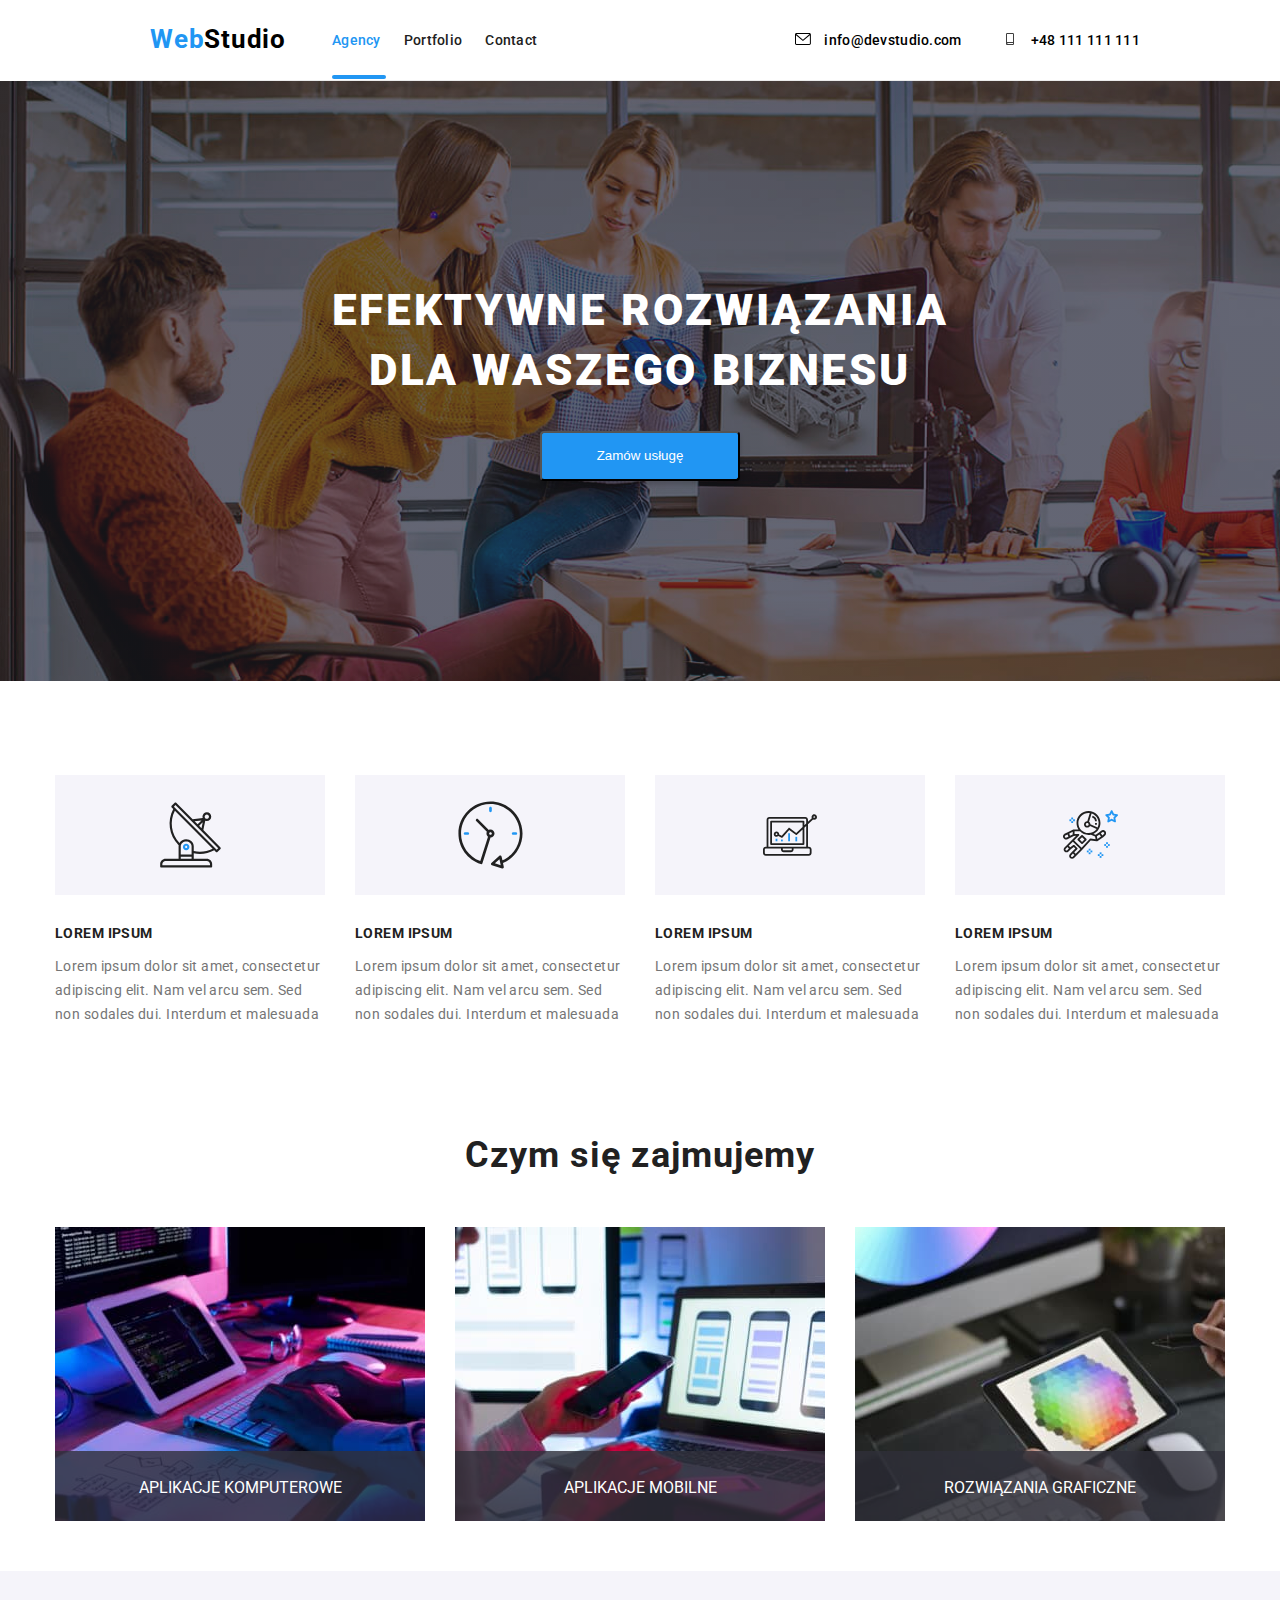
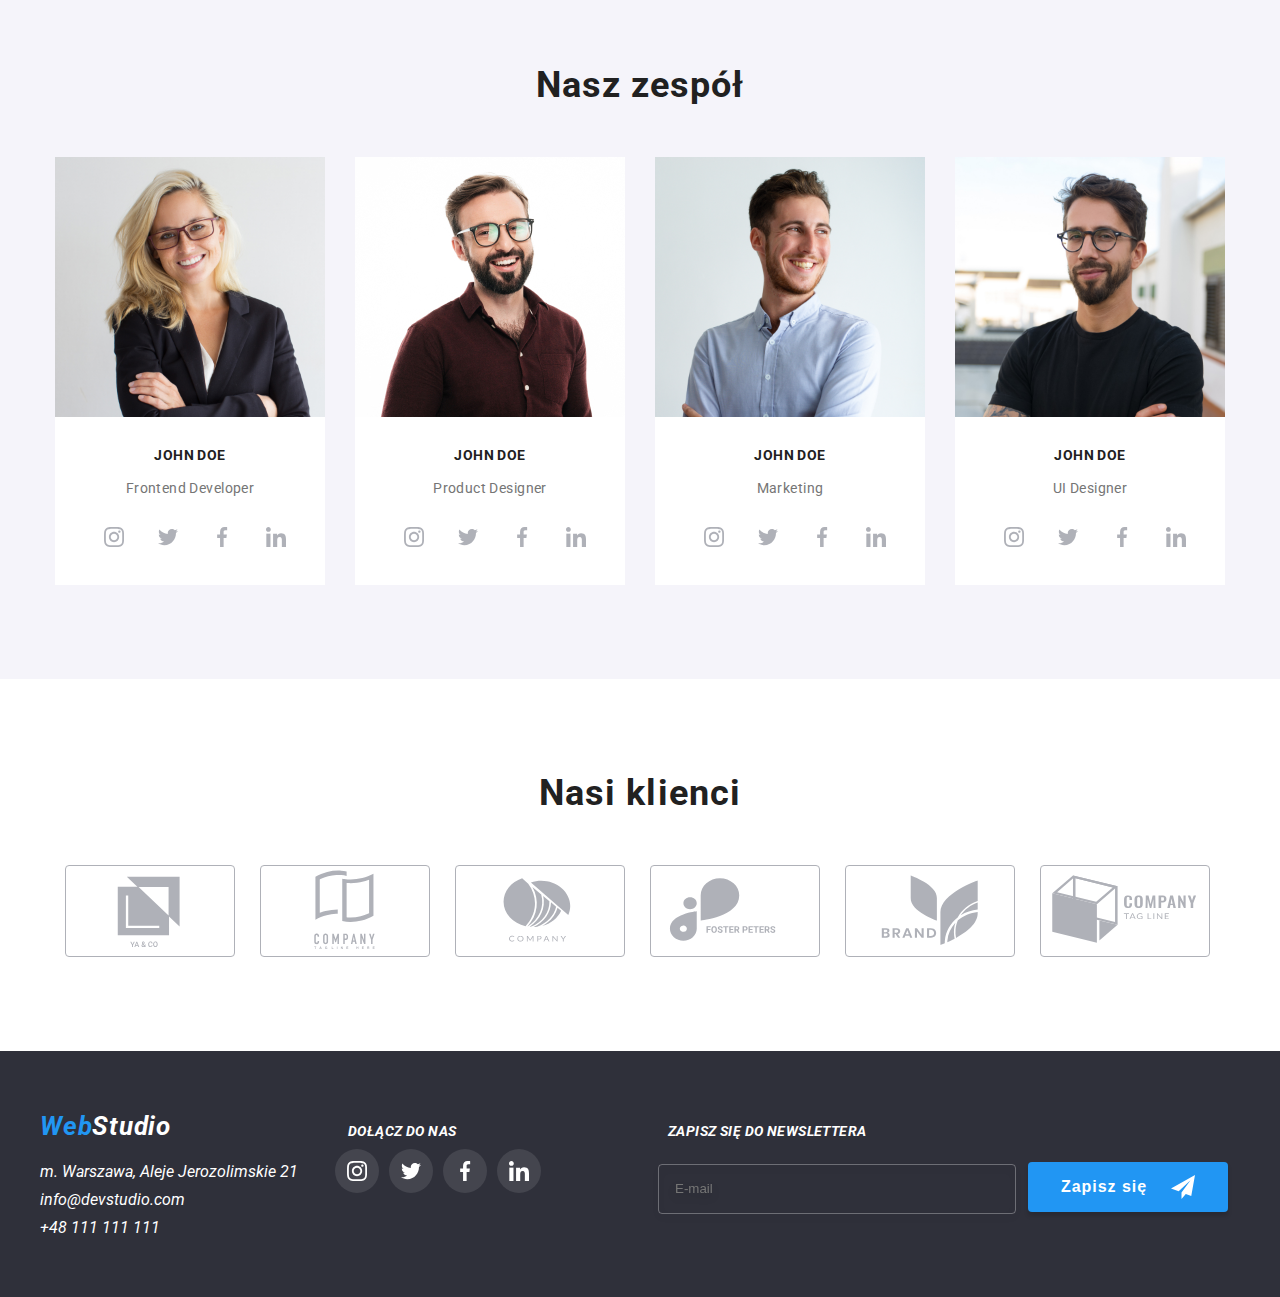
==== index.html @ 2365513a "inital commit" ====
<!DOCTYPE html>
<html lang="en">

<head>
    <meta charset="UTF-8">
    <meta http-equiv="X-UA-Compatible" content="IE=edge">
    <meta name="viewport" content="width=device-width, initial-scale=1.0">
    <title>Studio</title>
    <link rel="stylesheet" href="node_modules/modern-normalize/modern-normalize.css">
    <link rel="stylesheet" href="styles.css">
    <link rel="preconnect" href="https://fonts.gstatic.com">
    <link rel="preconnect" href="https://fonts.gstatic.com">
    <link href="https://fonts.googleapis.com/css2?family=Roboto:wght@400;500;700&display=swap" rel="stylesheet" />
</head>

<body>


    <header class="header">
        <div class="header_menu container header_border">


            <nav class="nav">
                <a class="pierwsza_czesc_logo link ustawienie_logo_w_headerze" href="./index.html">
                    Web<span class="druga_czesc_logo link">Studio</span>
                </a>
                <ul class="nav__list list">
                    <li>
                        <a class="nav__l_i link active_page" href="./index.html">Agency</a>

                    </li>
                    <li>
                        <a class="nav__l_i link" href="./portfolio.html">Portfolio</a>
                    </li>
                    <li>
                        <a class="nav__l_i link" href="#">Contact</a>
                    </li>
                </ul>
            </nav>
            <ul class="adress_header list">
                <li>

                    <a class="adress_header_l_i link address_color" href="mailto:info@devstudio.com">
                        <svg width="16" height="12" class="svg_hover">
                            <use href="./images/symbole_heder_lorem.svg#icon-email"></use>
                        </svg>
                        info@devstudio.com</a>
                </li>

                <li>

                    <a class="adress_header_l_i link address_color" href="tel:+48111111111">
                        <svg width="16" height="12" class="svg_hover odstep_miedzy_email_telefon">
                            <use href="./images/symbole_heder_lorem.svg#icon-smartphone"></use>
                        </svg>
                        +48 111 111 111</a>
                </li>
            </ul>

        </div>




        <!-- HERO -->
        <div class="background_div">
            <div class="background_img">
                <div class="container_hero container">
                    <h1 class="znacznik_naglowka padding_hero">
                        efektywne rozwiązania dla waszego biznesu
                    </h1>
                    <button class="modal-btn potrzeba_białego_tekstu" type="button" data-modal-open>
                        Zamów usługę</button>
                </div>
            </div>
        </div>



    </header>

    <main>



        <!-- nasze atuty -->
        <section class="lorem_list_bg">
            <div class="container">
                <ul class="lorem_list">
                    <li class="list">
                        <div class="lorem_div">
                            <div class="lorem_vector">
                                <svg width="65" height="70">
                                    <use href="./images/symbole_heder_lorem.svg#icon-antennaLorem1"></use>
                                </svg>
                            </div>
                            <h3 class="naglowki_niższego_stopnia">
                                LOREM IPSUM</h3>
                            <p class="akapit_p_class">
                                Lorem ipsum dolor sit amet, consectetur adipiscing elit. Nam vel arcu sem. Sed non
                                sodales
                                dui.
                                Interdum et malesuada</p>
                        </div>

                    </li>
                    <li class="list">
                        <div class="lorem_div">
                            <div class="lorem_vector">
                                <svg width="67" height="70">
                                    <use href="./images/symbole_heder_lorem.svg#icon-clockLorem2"></use>
                                </svg>
                            </div>
                            <h3 class="naglowki_niższego_stopnia">
                                LOREM IPSUM</h3>
                            <p class="akapit_p_class">
                                Lorem ipsum dolor sit amet, consectetur adipiscing elit. Nam vel arcu sem. Sed non
                                sodales
                                dui.
                                Interdum et malesuada</p>
                        </div>

                    </li>
                    <li class="list">
                        <div class="lorem_div">
                            <div class="lorem_vector">
                                <svg width="70" height="54">
                                    <use href="./images/symbole_heder_lorem.svg#icon-diagramLorem2"></use>
                                </svg>
                            </div>
                            <h3 class="naglowki_niższego_stopnia">
                                LOREM IPSUM</h3>
                            <p class="akapit_p_class">
                                Lorem ipsum dolor sit amet, consectetur adipiscing elit. Nam vel arcu sem. Sed non
                                sodales
                                dui.
                                Interdum et malesuada</p>
                        </div>

                    </li>
                    <li class="list">
                        <div class="lorem_div">
                            <div class="lorem_vector">
                                <svg width="55" height="61">
                                    <use href="./images/symbole_heder_lorem.svg#icon-astronautLorem4"></use>
                                </svg>
                            </div>
                            <h3 class="naglowki_niższego_stopnia">
                                LOREM IPSUM</h3>
                            <p class="akapit_p_class">
                                Lorem ipsum dolor sit amet, consectetur adipiscing elit. Nam vel arcu sem. Sed non
                                sodales
                                dui.
                                Interdum et malesuada</p>
                        </div>

                    </li>

                </ul>
            </div>
        </section>

        <!-- Czym się zajmujemy -->
        <section class="what_we_do">
            <div class="container">
                <h2 class="naglowek_drugiego_stopnia">
                    Czym się zajmujemy</h2>
                <ul class="lorem_list lista_zdjec">
                    <li class="list box">
                        <img src="./images/box1.jpg" alt="zdjęcie z tworzenia algorytmu" width="370" height="294">
                        <div class="descrition-at-picture">Aplikacje komputerowe</div>
                    </li>
                    <li class="list box">
                        <img src="./images/box2.jpg" alt="zdjęcie z tworzenia grafik do porówniania telefonów"
                            width="370" height="294">
                        <div class="descrition-at-picture">Aplikacje mobilne</div>
                    </li>
                    <li class="list box">
                        <img src="./images/box3.jpg" alt="zdjęcie z zabawy z koloami na tablecie" width="370"
                            height="294">
                        <div class="descrition-at-picture">Rozwiązania graficzne</div>
                    </li>
                </ul>
            </div>
        </section>

        <!-- Our Team -->
        <section class="our_team_bg">
            <div class="container container_our_team_bg">
                <h2 class="naglowek_drugiego_stopnia our_team_padding">Nasz zespół</h2>

                <ul class="lorem_list lista_zdjec">
                    <!-- Pierwsza osoba -->
                    <div class="osoba_bg">
                        <li class="list">
                            <div><img class="box2" src="./images/ludź1.jpg" alt="1 członek zespołu" width="270"
                                    height="260">
                            </div>
                            <div class="boxWtxt">
                                <h3 class="naglowki_niższego_stopnia box2 boxWtxt1">
                                    John Doe</h3>
                                <p class="akapit_p_class box2 boxWtxt2">
                                    Frontend Developer</p>
                            </div>
                            <ul class="list icon_list">
                                <li class="svg_list_i">
                                    <a class="svg_link_i" href="#">
                                        <svg width="20px" height="20px">
                                            <use href="./images/symbole_ourteam_social.svg#icon-instagram"></use>
                                        </svg>
                                    </a>
                                </li>
                                <li class="svg_list_i">
                                    <a class="svg_link_i" href="#">
                                        <svg width="20" height="20">
                                            <use href="./images/symbole_ourteam_social.svg#icon-twitter"></use>
                                        </svg>
                                    </a>
                                </li>
                                <li class="svg_list_i">
                                    <a class="svg_link_i" href="#">
                                        <svg width="20" height="20">
                                            <use href="./images/symbole_ourteam_social.svg#icon-facebook"></use>
                                        </svg>
                                    </a>
                                </li>
                                <li class="svg_list_i">
                                    <a class="svg_link_i" href="#">
                                        <svg width="20" height="20">
                                            <use href="./images/symbole_ourteam_social.svg#icon-linkedin"></use>
                                        </svg>
                                    </a>
                                </li>
                            </ul>
                        </li>
                    </div>

                    <!-- Druga osoba -->
                    <div class="osoba_bg">
                        <li class="list">
                            <div><img class="box2" src="./images/ludź2.jpg" alt="2 członek zespołu" width="270"
                                    height="260">
                            </div>
                            <div class="boxWtxt">
                                <h3 class="naglowki_niższego_stopnia box2 boxWtxt1">
                                    John Doe</h3>
                                <p class="akapit_p_class box2 boxWtxt2">
                                    Product Designer</p>
                            </div>
                            <ul class="list icon_list">
                                <li class="svg_list_i">
                                    <a class="svg_link_i" href="#">
                                        <svg width="20px" height="20px">
                                            <use href="./images/symbole_ourteam_social.svg#icon-instagram"></use>
                                        </svg>
                                    </a>
                                </li>
                                <li class="svg_list_i">
                                    <a class="svg_link_i" href="#">
                                        <svg width="20" height="20">
                                            <use href="./images/symbole_ourteam_social.svg#icon-twitter"></use>
                                        </svg>
                                    </a>
                                </li>
                                <li class="svg_list_i">
                                    <a class="svg_link_i" href="#">
                                        <svg width="20" height="20">
                                            <use href="./images/symbole_ourteam_social.svg#icon-facebook"></use>
                                        </svg>
                                    </a>
                                </li>
                                <li class="svg_list_i">
                                    <a class="svg_link_i" href="#">
                                        <svg width="20" height="20">
                                            <use href="./images/symbole_ourteam_social.svg#icon-linkedin"></use>
                                        </svg>
                                    </a>
                                </li>
                            </ul>
                        </li>
                    </div>

                    <!-- Trzecia osoba -->
                    <div class="osoba_bg">
                        <li class="list">
                            <div><img class="box2" src="./images/ludź3.jpg" alt="3 członek zespołu" width="270"
                                    height="260">
                            </div>
                            <div class="boxWtxt">
                                <h3 class="naglowki_niższego_stopnia box2 boxWtxt1">
                                    John Doe</h3>
                                <p class="akapit_p_class box2 boxWtxt2">
                                    Marketing</p>
                            </div>
                            <ul class="list icon_list">
                                <li class="svg_list_i">
                                    <a class="svg_link_i" href="#">
                                        <svg width="20px" height="20px">
                                            <use href="./images/symbole_ourteam_social.svg#icon-instagram"></use>
                                        </svg>
                                    </a>
                                </li>
                                <li class="svg_list_i">
                                    <a class="svg_link_i" href="#">
                                        <svg width="20" height="20">
                                            <use href="./images/symbole_ourteam_social.svg#icon-twitter"></use>
                                        </svg>
                                    </a>
                                </li>
                                <li class="svg_list_i">
                                    <a class="svg_link_i" href="#">
                                        <svg width="20" height="20">
                                            <use href="./images/symbole_ourteam_social.svg#icon-facebook"></use>
                                        </svg>
                                    </a>
                                </li>
                                <li class="svg_list_i">
                                    <a class="svg_link_i" href="#">
                                        <svg width="20" height="20">
                                            <use href="./images/symbole_ourteam_social.svg#icon-linkedin"></use>
                                        </svg>
                                    </a>
                                </li>
                            </ul>
                        </li>
                    </div>

                    <!-- Czwarta osoba -->
                    <div class="osoba_bg">
                        <li class="list">
                            <div><img class="box2" src="./images/ludź4.jpg" alt="4 członek zespołu" width="270"
                                    height="260">
                            </div>
                            <div class="boxWtxt">
                                <h3 class="naglowki_niższego_stopnia box2 boxWtxt1">
                                    John Doe</h3>
                                <p class="akapit_p_class box2 boxWtxt2">
                                    UI Designer</p>
                            </div>
                            <ul class="list icon_list">
                                <li class="svg_list_i">
                                    <a class="svg_link_i" href="#">
                                        <svg width="20px" height="20px">
                                            <use href="./images/symbole_ourteam_social.svg#icon-instagram"></use>
                                        </svg>
                                    </a>
                                </li>
                                <li class="svg_list_i">
                                    <a class="svg_link_i" href="#">
                                        <svg width="20" height="20">
                                            <use href="./images/symbole_ourteam_social.svg#icon-twitter"></use>
                                        </svg>
                                    </a>
                                </li>
                                <li class="svg_list_i">
                                    <a class="svg_link_i" href="#">
                                        <svg width="20" height="20">
                                            <use href="./images/symbole_ourteam_social.svg#icon-facebook"></use>
                                        </svg>
                                    </a>
                                </li>
                                <li class="svg_list_i">
                                    <a class="svg_link_i" href="#">
                                        <svg width="20" height="20">
                                            <use href="./images/symbole_ourteam_social.svg#icon-linkedin"></use>
                                        </svg>
                                    </a>
                                </li>
                            </ul>
                        </li>
                    </div>

                </ul>
            </div>
        </section>

        <!-- Nasi klienci -->
        <section>
            <div class="container">
                <h2 class="naglowek_drugiego_stopnia our_team_padding">Nasi klienci</h2>

                <ul class="list icon_list">
                    <li class="svg_list_i_c_k"><a class="svg_link_i_c_k svg_padding" href="#">
                            <svg width="170" height="92" class="icon_color">
                                <use href="./images/symbole_ourteam_social.svg#icon-klient1"></use>
                            </svg>
                        </a></li>
                    <li class="svg_list_i_c_k"><a class="svg_link_i_c_k svg_padding" href="#">
                            <svg width="170" height="92" class="icon_color">
                                <use href="./images/symbole_ourteam_social.svg#icon-klient2"></use>
                            </svg>
                        </a></li>
                    <li class="svg_list_i_c_k"><a class="svg_link_i_c_k svg_padding" href="#">
                            <svg width="170" height="92" class="icon_color">
                                <use href="./images/symbole_ourteam_social.svg#icon-klient3"></use>
                            </svg>
                        </a></li>
                    <li class="svg_list_i_c_k"><a class="svg_link_i_c_k svg_padding" href="#">
                            <svg width="170" height="92" class="icon_color">
                                <use href="./images/symbole_ourteam_social.svg#icon-klient4"></use>
                            </svg>
                        </a></li>
                    <li class="svg_list_i_c_k"><a class="svg_link_i_c_k svg_padding" href="#">
                            <svg width="170" height="92" class="icon_color">
                                <use href="./images/symbole_ourteam_social.svg#icon-klient5"></use>
                            </svg>
                        </a></li>
                    <li class="svg_list_i_c_k"><a class="svg_link_i_c_k svg_padding" href="#">
                            <svg width="170" height="92" class="icon_color">
                                <use href="./images/symbole_ourteam_social.svg#icon-klient6"></use>
                            </svg>
                        </a></li>
                </ul>

            </div>
        </section>



    </main>


    <footer class="footer">
        <div class="container">



            <address class="adress">

                <ul class="list list_flex">
                    <li>
                        <div class="box_footer">
                            <ul class="list link">
                                <li>
                                    <div class="logo_stopki">
                                        <a class="pierwsza_czesc_logo_footer" href="./index.html">Web<span
                                                class="druga_czesc_logo potrzeba_białego_tekstu">
                                                Studio</span>
                                        </a>
                                    </div>
                                </li>
                                <li class="list ulozenie_adresu_w_stopce">
                                    <a class="potrzeba_białego_tekstu">
                                        m. Warszawa, Aleje Jerozolimskie 21</a>
                                </li>
                                <li class="list ulozenie_adresu_w_stopce">
                                    <a class="adress_footer_l_i list potrzeba_białego_tekstu"
                                        href="mailto:info@devstudio.com">
                                        info@devstudio.com</a>
                                </li>
                                <li class="list ulozenie_adresu_w_stopce ulozenie_adresu_w_stopce_ostatni_element"><a
                                        class="adress_footer_l_i list potrzeba_białego_tekstu" href="tel:+48111111111">
                                        +48 111 111 111</a></li>
                            </ul>
                        </div>
                    </li>
                    <li>
                        <div class="box_footer dolacz_footer">

                            <h2 class="naglowki_niższego_stopnia potrzeba_białego_tekstu padding_dolacz_footer">
                                DOŁĄCZ DO NAS</h2>


                            <ul class="list icon_list">
                                <li class="svg_list_i">
                                    <a class="svg_link_i_f" href="#">
                                        <svg width="20px" height="20px">
                                            <use href="./images/symbole_ourteam_social.svg#icon-instagram"></use>
                                        </svg>
                                    </a>
                                </li>
                                <li class="svg_list_i">
                                    <a class="svg_link_i_f" href="#">
                                        <svg width="20" height="20">
                                            <use href="./images/symbole_ourteam_social.svg#icon-twitter"></use>
                                        </svg>
                                    </a>
                                </li>
                                <li class="svg_list_i">
                                    <a class="svg_link_i_f" href="#">
                                        <svg width="20" height="20">
                                            <use href="./images/symbole_ourteam_social.svg#icon-facebook"></use>
                                        </svg>
                                    </a>
                                </li>
                                <li class="svg_list_i">
                                    <a class="svg_link_i_f" href="#">
                                        <svg width="20" height="20">
                                            <use href="./images/symbole_ourteam_social.svg#icon-linkedin"></use>
                                        </svg>
                                    </a>
                                </li>
                            </ul>
                        </div>
                    </li>

                    <li>
                        <div class="newsleter">

                            <form class="join-us">
                                <label for="email">
                                    <h2 class="join-us email-words potrzeba_białego_tekstu">Zapisz się do newslettera
                                    </h2>
                                </label>

                                <div class="in-line">
                                    <input type="text" id="email" name="email" placeholder="E-mail" class="disp email">

                                    <button type="submit" class="save-btn">
                                        <div class="svg-wrapper">
                                            <span>Zapisz się</span>
                                            <svg class="svg-save">
                                                <use href="./images/icons.svg#icon-icon-send"></use>
                                            </svg>
                                        </div>
                                    </button>
                                </div>

                            </form>

                        </div>
                    </li>
                </ul>

            </address>
        </div>
    </footer>

    <div class="backdrop is-hidden" data-modal>
        <div class="modal">

            <button type="button" class="close-btn" data-modal-close>
                <svg width="11" height="11">
                    <use href="./images/close-btn-svg.svg#icon-X"></use>
                </svg>
            </button>



            <h2 class="modal-title">Zostaw swoje dane w formularzu poniżej</h2>

            <form name="new-data" class="user-form transition-bg-color-delay">

                <label for="user-name">Imie</label>
                <div class="modal-input-wrapper">
                    <input type="text" name="name" id="user-name" class="input-class modal_input">
                    <svg class="modal-form-svg transition-bg-color-delay">
                        <use href="./images/icons.svg#icon-person-black-18dp-1"></use>
                    </svg>
                </div>


                <label for="user-phone">Telefon</label>
                <div class="modal-input-wrapper">
                    <input type="text" name="phone" id="user-phone" class="input-class modal_input">
                    <svg class="modal-form-svg transition-bg-color-delay">
                        <use href="./images/icons.svg#icon-phone-black-18dp-1"></use>
                    </svg>
                </div>


                <label for="user-mail">Email</label>
                <div class="modal-input-wrapper">
                    <input type="text" name="mail" id="user-mail" class="input-class modal_input">
                    <svg class="modal-form-svg transition-bg-color-delay">
                        <use href="./images/icons.svg#icon-email-black-18dp-1"></use>
                    </svg>
                </div>

                <label for="user-coment">Komentarz</label>

                <textarea name="coment" id="user-coment" placeholder="Wprowadź tekst"
                    class="modal_textarea transition-bg-color-delay input-class-txt"></textarea>



                <div class="chceckbox-wrapper">
                    <input type="checkbox" name="accept" id="check-conditions"
                        class="input-check-conditions visually-hidden">
                    <label for="check-conditions" class="chbox-conditions">Oświadczam iż akceptuję <a
                            href="#"><span>Regulamin</span></a> i <a href="#"><span>Politykę Prywatności.</span></a>
                    </label>
                </div>
                <button type="submit" class="user-btn">Wyślij</button>

            </form>

        </div>



        <script src="./js/modal.js"></script>
</body>

</html>
---- styles.css ----
:root {
  --main--font: "Roboto", sans-serif;
  --main--color: #2196f3;
  --secondary-color: #000;
  --third-color: #fff;
  --main-background-color: #fff;
  --secoundary-backgroundcolor: #2196f3;
}

body {
  font-family: var(--main--font);
  background-color: var(--main-background-color);
  color: var(--secondary-color);
  margin: 0;
  padding: 0;
}
h1,
h2,
h3,
h4,
h5,
h6 {
  margin: 0;
}
ul,
ol {
  margin: 0;
  padding: 0;
}
p {
  padding: 0;
}
.list {
  list-style: none;
}
.link {
  text-decoration: none;
}
img {
  display: block;
}

.container {
  width: 1200px;
  margin-left: auto;
  margin-right: auto;
}
.header_border {
  border-bottom: 1px solid #ececec;
}

.header .container {
  display: flex;
}

.nav__list {
  display: flex;
  align-items: center;
}
.nav {
  display: flex;
}
.adress_header {
  display: flex;
  align-items: center;
}
.pierwsza_czesc_logo {
  display: flex;
  margin-left: 110px;
}
.druga_czesc_logo {
  display: flex;
  margin-right: 46px;
}

.ustawienie_logo_w_headerze {
  padding-top: 24px;
  padding-bottom: 25px;
}

.nav__l_i {
  margin-right: 23px;
}
.adress_header {
  margin-left: auto;
  margin-right: 100px;
}
.adress_header_l_i {
  margin-left: 10px;
}
.odstep_miedzy_email_telefon {
  margin-left: 30px;
}

/* LOGO */
.pierwsza_czesc_logo {
  font-family: var(--main-color);
  font-weight: 700;
  font-size: 26px;
  text-decoration: none;
  line-height: 1.192;
  letter-spacing: 0.03em;
  color: #2196f3;
}

.druga_czesc_logo {
  color: var(--secondary-color);
  letter-spacing: 0.03em;
  text-decoration: none;
  line-height: 1.192;
  font-weight: 700;
  font-size: 26px;
}

.footer {
  background: #2f303a;
}
.logo_stopki {
  padding-top: 60px;
  padding-bottom: 20px;
}

.ulozenie_adresu_w_stopce {
  padding-bottom: 9px;
}
.ulozenie_adresu_w_stopce_ostatni_element {
  padding-bottom: 60px;
}

.background_div {
  background: #2f303a;
}
.background_img {
  background-image: linear-gradient(
      rgba(47, 48, 58, 0.4),
      rgba(47, 48, 58, 0.4)
    ),
    url(./images/background_hero.png);
  background-size: cover;
  background-repeat: no-repeat;
}
.container_hero {
  display: flex;
  flex-direction: column;
  align-items: center;
  justify-content: center;
  color: var(--third-color);
  padding-top: 200px;
  padding-bottom: 200px;
}
/* NAGŁóWEK*/

.nav__l_i {
  text-decoration: none;
  font-weight: 500;
  font-size: 14px;
  line-height: 1.333;
  letter-spacing: 0.02em;
  color: #212121;
}

.nav__l_i:hover,
.nav__l_i:focus,
.adress_footer_l_i:hover,
.adress_footer_l_i:focus {
  color: var(--main--color);
}
.active_page {
  color: var(--main--color);
}
.active_page::after {
  content: "";
  width: 54px;
  height: 4px;
  border-radius: 2px;
  background-color: var(--main--color);
  position: absolute;
  display: flex;
  margin-top: 25px;
}

.modal-btn:hover,
.modal-btn:focus,
.portfolio_btn:hover,
.portfolio_btn:focus {
  background-color: var(--main--color);
  color: var(--third-color);
}

.lorem_vector {
  width: 100%;
  height: 120px;
  align-items: center;
  justify-content: center;
  margin-left: auto;
  margin-right: auto;
  display: flex;
  background-color: #F5F4FA;
  margin-bottom: 30px;
}

.adress_header {
  font-weight: 500;
  font-size: 14px;
  line-height: 1.333;
  letter-spacing: 0.02em;
}

.adress_header_l_i,
.adress_footer_l_i {
  text-decoration: none;
}
.address_color {
  color: var(--secondary-color);
}
.address_color:focus,
.address_color:hover {
  color: var(--main--color);
}
.svg_hover {
  fill: currentColor;
  margin-right: 10px;
}

.padding_hero {
  padding-bottom: 30px;
}

.znacznik_naglowka {
  width: 696px;
  height: 120px;

  margin-left: auto;
  margin-right: auto;
  font-weight: 900;
  font-size: 44px;
  line-height: 1.36;
  text-align: center;
  letter-spacing: 0.06em;
  text-transform: uppercase;
  color: var(--third-color);
}

.modal-btn {
  cursor: pointer;
  width: 200px;
  height: 50px;
  background: var(--main--color);
  box-shadow: 0px 4px 4px rgba(0, 0, 0, 0.15);
  border-radius: 4px;
}

/* Dotyczące tesktów */
.akapit_p_class {
  font-size: 14px;
  line-height: 1.714;
  letter-spacing: 0.03em;
  color: #757575;
}

.naglowki_niższego_stopnia {
  font-weight: bold;
  font-size: 14px;
  line-height: 1.142;
  letter-spacing: 0.03em;
  text-transform: uppercase;
  color: #212121;
}

.naglowek_drugiego_stopnia {
  font-weight: bold;
  font-size: 36px;
  line-height: 1.166;
  text-align: center;
  letter-spacing: 0.03em;
  color: #212121;
  padding-bottom: 50px;
}
.potrzeba_białego_tekstu {
  color: var(--third-color);
}

.address {
  display: flex;
}

.box {
  position: relative;
  width: 370px;
  height: 294px;
  padding-right: 15px;
  padding-left: 15px;
}
.box:first-child {
  width: 370px;
  height: 294px;
  padding-left: 15px;
}
.box:last-child {
  width: 370px;
  height: 294px;
  padding-right: 15px;
}
/* .box2 {
  margin-right: 15px;
  margin-left: 15px;
} */
.our_team_padding {
  padding-top: 94px;
  padding-bottom: 50px;
}
.boxWtxt {
  display: flex;
  flex-direction: column;
  align-items: center;
  justify-content: center;
  width: 270px;
}
.boxWtxtPortfolio {
  display: flex;
  flex-direction: column;
  align-items: center;
  justify-content: center;
  width: 370px;
  height: 110px;
}
.social_icons {
  width: 270px;
  display: flex;
  align-items: center;
  justify-content: center;
}
.svg_list_i > .svg_link_i {
  display: flex;
  justify-content: center;
  align-items: center;
  width: 44px;
  height: 44px;
  border-radius: 50%;
  margin-left: 10px;
  fill: #afb1b8;
}
.svg_list_i > .svg_link_i_f {
  display: flex;
  justify-content: center;
  align-items: center;
  width: 44px;
  height: 44px;
  border-radius: 50%;
  margin-left: 10px;
  fill: var(--third-color);
  background-color: rgba(255, 255, 255, 0.1);
}

.icon_list {
  width: 270px;
  display: flex;
  justify-content: center;
  align-items: center;
  margin-left: auto;
  margin-right: auto;
  padding-bottom: 94px;
}

.svg_link_i:hover,
.svg_link_i:focus,
.svg_link_i_f:hover,
.svg_link_i_f:focus {
  background-color: var(--main--color);
  fill: var(--third-color);
}
.svg_list_i_c > .svg_link_i_c {
  display: flex;
  justify-content: center;
  align-items: center;
  width: 170px;
  height: 92px;
  border-radius: 50%;
  margin-left: 10px;
  fill: #afb1b8;
}
.portfolio_title {
  justify-content: center;
  text-align: center;
  display: flex;
  align-items: center;
  margin-left: auto;
  margin-right: auto;
}

.animation-box {
  width: 370px;
  height: 294px;
  position: relative;
  overflow: hidden;
}
.overflow {
  position: absolute;
  width: 100%;
  height: 100%;
  background-color: rgba(33, 150, 243, 0.9);
  top: 0;
  left: 0;

  transform: translateY(100%);
  transition: transform 250ms cubic-bezier(0.4, 0, 0.2, 1);
}
.animation-box:hover .overflow {
  transform: translateY(0);
  border: 1px solid #eeeeee;
}
.overflow > p {
  margin: 0;
  padding: 49px 45px 49px 24px;
  font-style: normal;
  font-weight: 400;
  font-size: 18px;
  line-height: 28px;
  letter-spacing: 0.03em;

  color: var(--third-color);
}

.icon_list {
  display: flex;
  justify-content: center;
  align-items: center;
  margin-left: auto;
  margin-right: auto;
}

.svg_list_i_c_k > .svg_link_i_c_k {
  display: flex;
  justify-content: center;
  align-items: center;
  width: 170px;
  height: 92px;
  margin-left: 10px;
  border: 1px solid #afb1b8;
  box-sizing: border-box;
  border-radius: 4px;
  fill: var(--third-color);
}
.icon_color:hover,
.icon_color:focus,
.svg_link_i_c_k:hover,
.svg_link_i_c_k:focus {
  border-color: var(--secoundary-backgroundcolor);
  fill: var(--main--color);
}
.icon_color {
  fill: #afb1b8;
}

.svg_padding {
  margin-left: 15px;
  margin-right: 15px;
}
.svg_link_i_c:hover,
.svg_link_i_c:focus {
  background-color: var(--main--color);
  fill: var(--third-color);
}
.boxWtxt1 {
  margin-top: 30px;
  /* padding-bottom: 10px; */
}
/* .boxWtxt2 {
  padding-bottom: 16px;
} */
.osoba_bg {
  width: 270px;
  height: 428px;
  background-color: var(--main-background-color);
  margin-bottom: 94px;
  margin-right: 15px;
  margin-left: 15px;
}

.lorem_list {
  display: flex;
}
.lista_zdjec {
  margin-left: auto;
  margin-right: auto;
}
.list_flex {
  display: flex;
}

.padding_dolacz_footer {
  padding-left: 50px;
  text-decoration: none;
  padding-top: 72px;
  padding-bottom: 10px;
}

/* koniec dot. tekstu*/

/* background*/
.lorem_list_bg {
  margin-right: auto;
  margin-left: auto;
  padding-top: 94px;
  padding-bottom: 94px;
}
.lorem_div{
width: 270px;
padding-left: 15px;
padding-right: 15px;
}
.lorem_div:first-child{
width: 270px;
padding-right: 15px;
}
.lorem_div:last-child{
width: 270px;
padding-left: 15px;
}

.what_we_do {
  padding-bottom: 50px;
  display: flex;
  flex-direction: column;
  align-items: center;
  justify-content: center;
}
.container_our_team_bg {
  display: flex;
  flex-direction: column;
  align-items: center;
  justify-content: center;
}
.our_team_bg {
  background-color: #f5f4fa;
}
.pierwsza_czesc_logo_footer {
  display: flex;
  font-family: var(--main-color);
  font-weight: 700;
  font-size: 26px;
  text-decoration: none;
  line-height: 1.192;
  letter-spacing: 0.03em;
  color: #2196f3;
}

/* PORTFOLIO PART */
.portfolio_btn {
  cursor: pointer;
  width: 128px;
  height: 38px;
  margin-right: 4px;
  margin-left: 4px;
  border: none;
  border-radius: 6%;
}

.filters {
  padding-top: 94px;
  padding-bottom: 34px;
}
.wrapping {
  display: flex;
  flex-wrap: wrap;
}
.margin_l_r_auto {
  display: flex;
  justify-content: center;
  margin-left: auto;
  margin-right: auto;
}
.porftolio_list:nth-child(3n + 1) {
  margin-right: 30px;
  margin-left: 15px;
}
.porftolio_list:nth-child(3n) {
  margin-right: 15px;
  margin-left: 30px;
}
.porftolio_border {
  border-bottom: 1px solid #eeeeee;
}
.descrition-at-picture {
  box-sizing: border-box;
  width: 370px;
  height: 70px;
  padding-top: 27px;
  background: rgba(47, 48, 58, 0.8);
  color: var(--main-background-color);
  text-align: center;
  text-transform: uppercase;
  position: absolute;
  bottom: 0px;
}

.is-hidden {
  opacity: 0;
  visibility: hidden;
  pointer-events: none;
}
.modal {
  position: absolute;
  top: 50%;
  left: 50%;
  transform: translate(-50%, -50%);
  width: 528px;
  height: 581px;
  background-color: var(--main-background-color);
  display: flex;
  flex-direction: column;
  padding: 40px;
}
.close-btn {
  position: absolute;
  top: 8px;
  right: 8px;
  width: 30px;
  height: 30px;
  background-color: var(--main-background-color);
  border: 1px solid rgba(0, 0, 0, 0.1);
  border-radius: 50%;
  cursor: pointer;
  box-sizing: border-box;
}
.close-btn:hover {
  animation: puls 2000ms infinite 250ms;
}
@keyframes puls {
  0% {
    transform: scale(1);
  }

  50% {
    transform: scale(1.25);
  }

  100% {
    transform: scale(1);
  }
}

.backdrop {
  position: fixed;
  left: 0;
  top: 0;
  width: 100%;
  height: 100%;
  background-color: rgba(0, 0, 0, 0.1);

  transition: opacity 2000ms cubic-bezier(0.075, 0.82, 0.165, 1),
    visibility 2000ms cubic-bezier(0.075, 0.82, 0.165, 1);

  transition: opacity 2000ms cubic-bezier(0.075, 0.82, 0.165, 1),
    visibility 2000ms cubic-bezier(0.075, 0.82, 0.165, 1);
}
.modal-form-title {
  color: var(--secondary-color);
  font-style: normal;
  font-weight: bold;
  font-size: 20px;
  line-height: 23px;
  text-align: center;
  letter-spacing: 0.03em;
  padding: 20px;
}
.newsleter{
  margin-left: 80px;
}

.email-words{
  font-family: var(--main--font);
  margin-top: 0;
  margin-left: 0;
  padding-top: 2px;
}
.join-us{
  padding-top: 36px;
  padding-bottom: 5px;
  margin-left: 10px;
  font-size: 14px;
  line-height: 1.143;
  letter-spacing: 0.03em;
  text-transform: uppercase;
}
.in-line{
  display: flex;
}

.save-btn{
  margin-top: 18px;
  box-sizing:border-box;
  width: 200px;
  height: 50px;
  margin-left: 12px;

  background: #2196F3;
  box-shadow: 0px 4px 4px rgba(0, 0, 0, 0.15);
  border-radius: 4px;
  border-style: none;
  font-weight: 700;
  font-size: 16px;
  line-height: 1.875;
  letter-spacing: 0.06em;
  
  color: var(--third-color);
}

.svg-save{
  height: 24px;
  width: 24px;
  margin-left: 24px ;
}

.svg-wrapper{
  display: flex;
  justify-content: center;
  align-items: center;
}
.email{
  box-sizing: border-box;
  width: 358px;
  height: 50px;
  background-color: inherit;
  padding: 15px 16px;
  margin-top: 20px;

  border: 1px solid rgba(255, 255, 255, 0.3);
  box-sizing: border-box;
  filter: drop-shadow(0px 4px 4px rgba(0, 0, 0, 0.15));
  border-radius: 4px;
}


.chceckbox-wrapper{
  margin-top: 20px;
  margin-bottom: 30px;

  display: flex;
  justify-content: center;
  align-items: center;
}

.chceckbox-wrapper span{
  color: #2196F3;
  text-decoration: underline;
}

.chbox-conditions::before{
  content:"";
  box-sizing: border-box ;
  border-radius: 3px;
  display: inline-block;
  height: 16px ;
  width: 16px ;
  border: 2px solid #212121;
  margin-right: 8px;

  position: relative;
  top:3px;

  transition: background-color 250ms cubic-bezier(0.4, 0, 0.2, 1);
}

.input-check-conditions:checked + .chbox-conditions::before{
  background: var(--main--color);
  border: none;
  background-image: url(../images/vector.svg);
  background-repeat: no-repeat;
  background-position: 50% 50%;

}
.chbox-conditions{
  font-size: 14px;
}

/* Magiczna klassa css */
.visually-hidden{
  position: absolute !important;
  clip: rect(1px 1px 1px 1px);
  clip: rect(1px, 1px, 1px, 1px);
  padding: 0 !important;
  border: 0 !important;
  height: 1px !important;
  width: 1px !important;
  overflow: hidden;
}
.user-btn{
  display: block;
  margin-left: auto;
  margin-right: auto;
  margin-bottom: 50px;
  width: 200px;
  height: 50px;

  border-style: none;
  background: #2196F3;
  box-shadow: 0px 4px 4px rgba(0, 0, 0, 0.15);
  border-radius: 4px;

  font-family: var(--main-font);
  font-style: normal;
  font-weight: bold;
  font-size: 16px;
  line-height: 1.875;
  letter-spacing: 0.06em;
  cursor: pointer;

  color: #FFFFFF;
}

.modal-input-wrapper{
  position: relative;
}
.input-class{
  width: 100%;
}
.input-class-txt{
  width: 100%;
}

.modal-title{
  font-family: var(--main-font);
  font-style: normal;
  font-weight: 700;
  font-size: 20px;
  line-height: 23px;
  text-align: center;
  letter-spacing: 0.03em;

  color: #212121;
}
.user-form{
  overflow: visible;
}
.transition-bg-color-delay{
  transition: color 250ms cubic-bezier(0.4, 0, 0.2, 1),
              fill 250ms cubic-bezier(0.4, 0, 0.2, 1),
              background-color 250ms cubic-bezier(0.4, 0, 0.2, 1),
              border-color 250ms cubic-bezier(0.4, 0, 0.2, 1);

}
.modal-form-svg{
  height: 18px;
  width: 18px;
  position: absolute;
  top: 11px;
  left: 12px;
}
.modal_input{

  margin-bottom: 10px;
  padding: 12px 42px;

  border: 1px solid rgba(33, 33, 33, 0.2);
  box-sizing: border-box;
  border-radius: 4px;

  transition: border-color 1250ms cubic-bezier(0.4, 0, 0.2, 1);
}

.modal_input:focus, .modal_textarea:focus{
  outline:none;
  border: 1px solid var(--main--color);
  
}

.modal_input:focus + .modal-form-svg{
  fill: var(--main--color);
}

.modal_textarea{
  width: 100%;
  height: 120px;
  padding: 12px 16px;
  font-family: var(--main--font);

  border: 1px solid rgba(33, 33, 33, 0.2);
  box-sizing: border-box;
  border-radius: 4px;
  resize:none;
}

.modal_label , .modal_textarea{
  display: block;
  margin-top: 10px;
  margin-bottom: 4px;
  
  font-family: var(--main--font);
  font-style: normal;
  font-weight: 400;
  font-size: 12px;
  line-height: 1.167;

  letter-spacing: 0.01em;
  color: var(--secondary-color);
}

.modal_label{
  display: inline;
  font-family: var(--main--font);
  font-style: normal;
  font-weight: 400;
  font-size: 14px;
  line-height: 1.714;

  letter-spacing: 0.03em;

  color: var(--secondary-color);
}
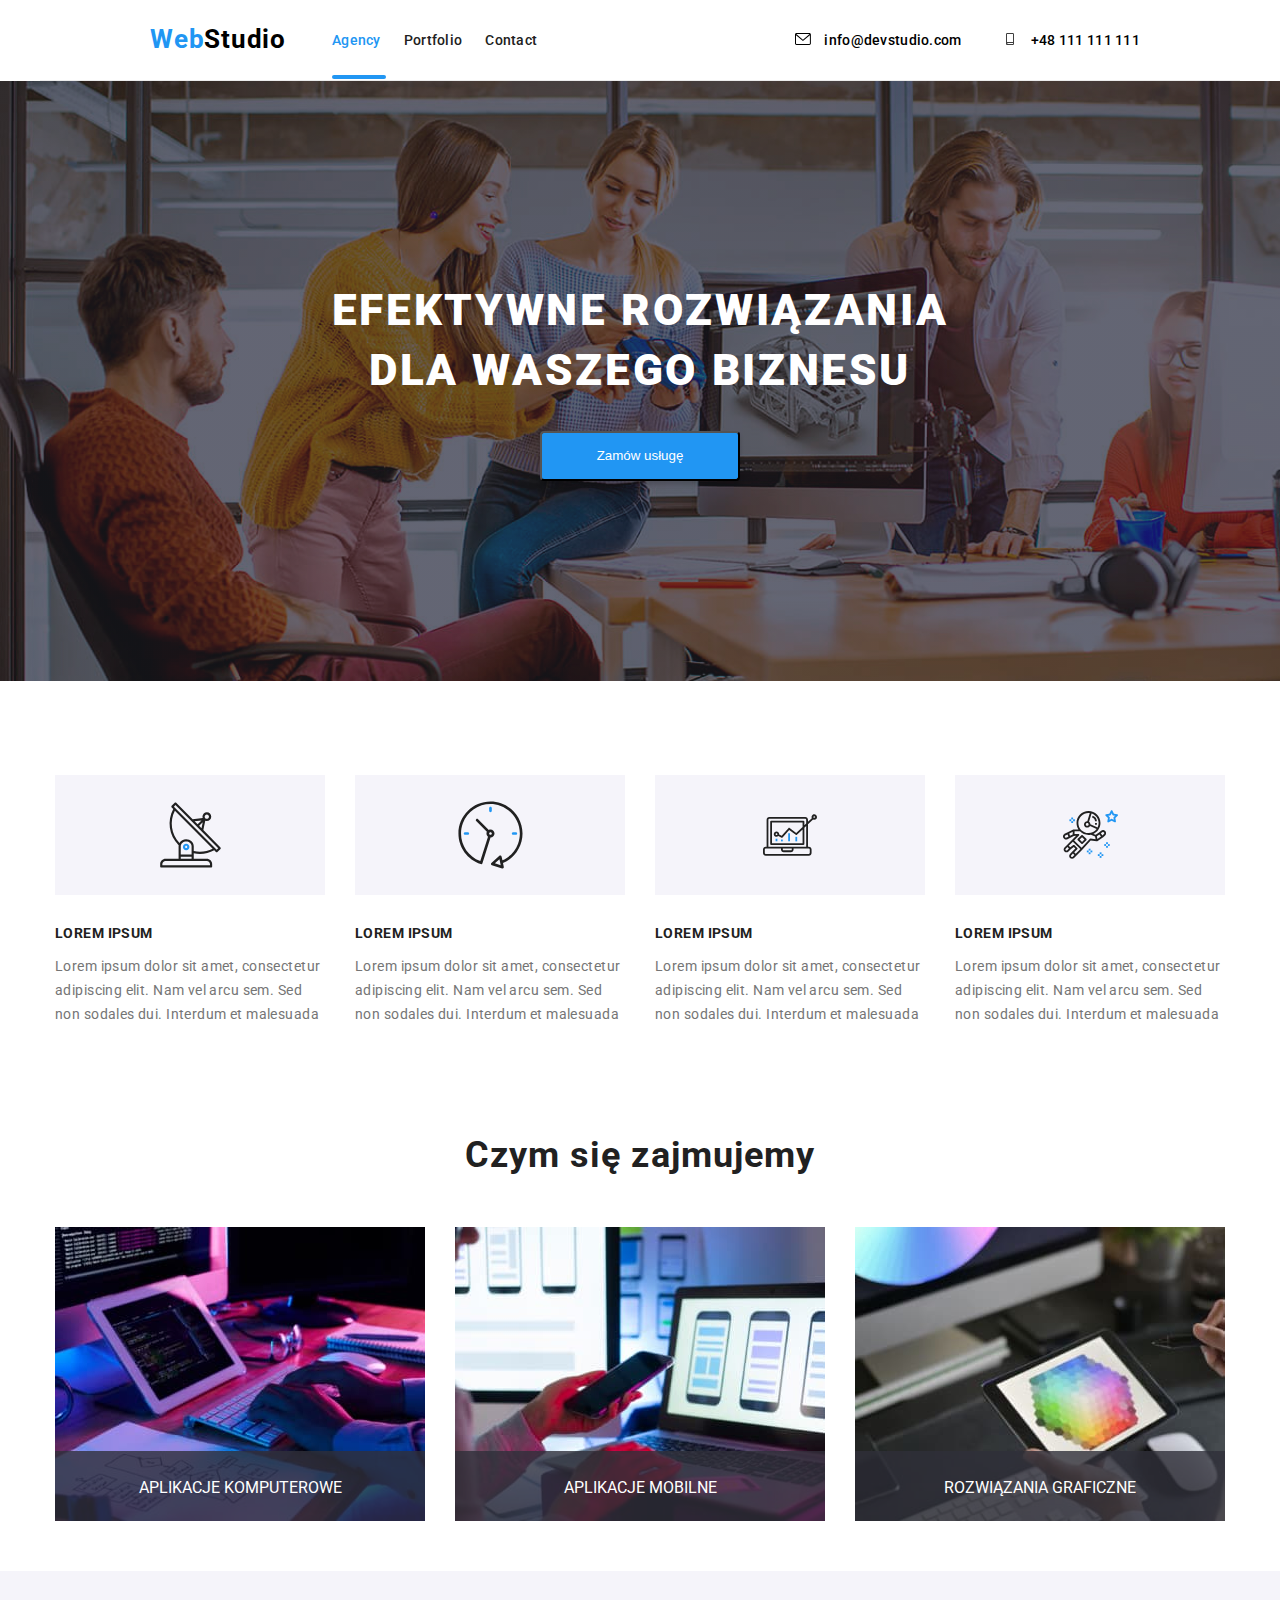
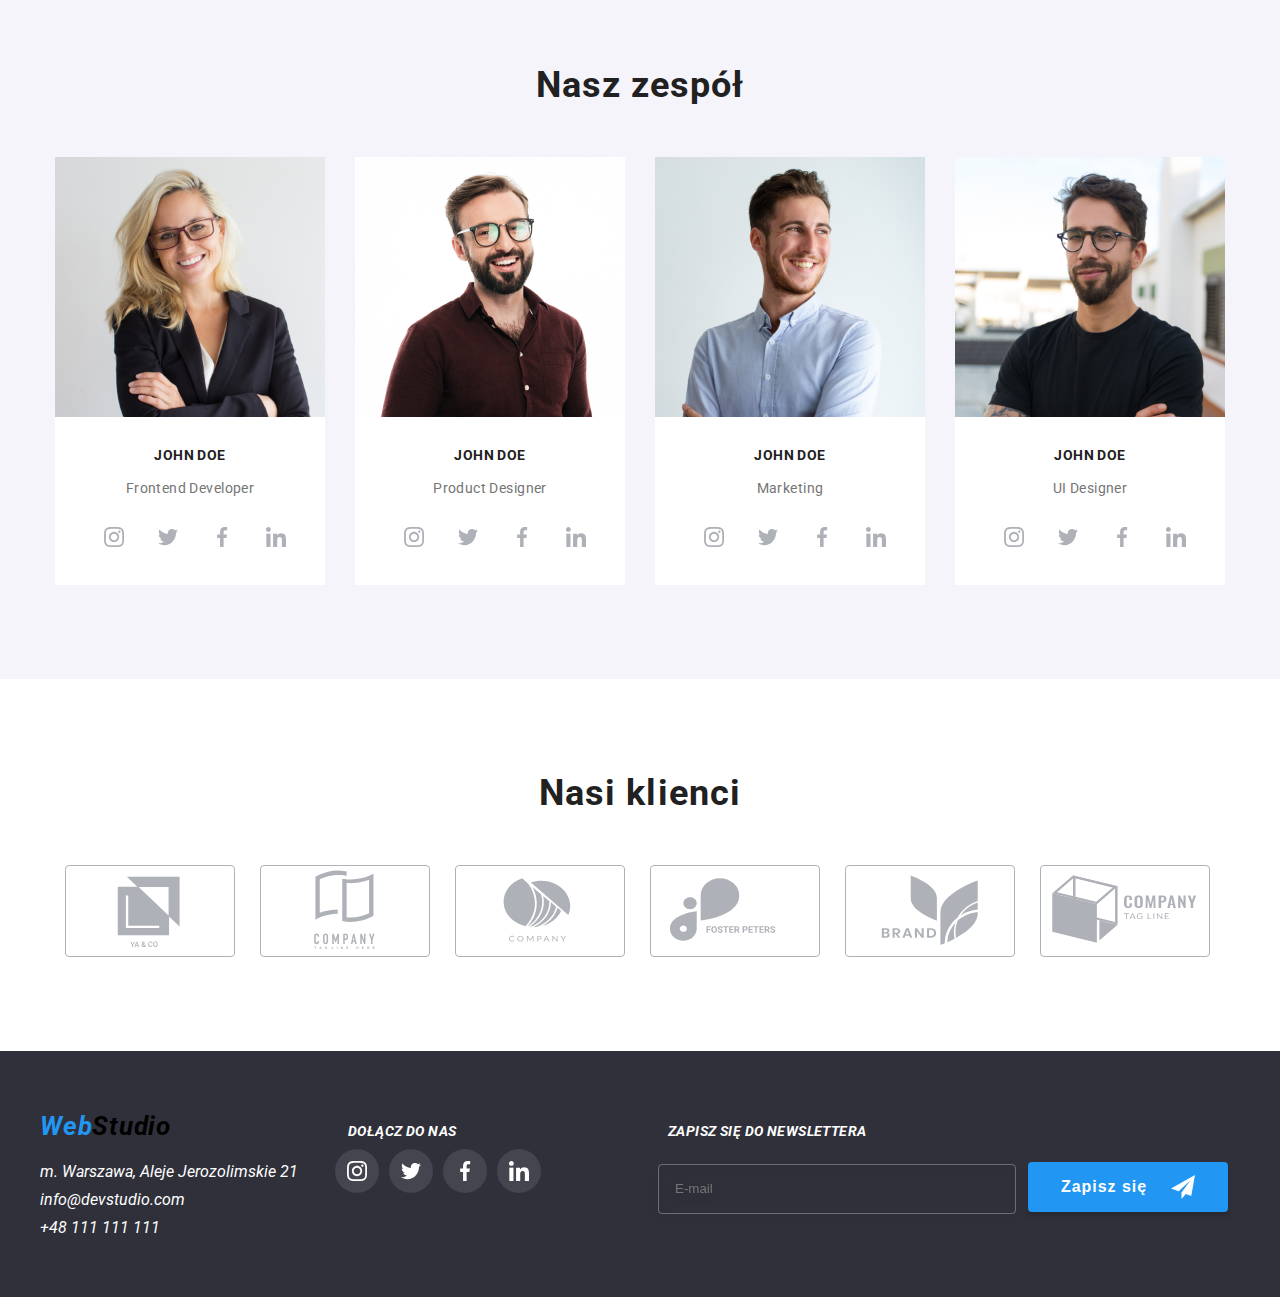
==== commit c05d4e48: "implementation of BEM structure" ====
--- a/index.html
+++ b/index.html
@@ -7,7 +7,7 @@
     <meta name="viewport" content="width=device-width, initial-scale=1.0">
     <title>Studio</title>
     <link rel="stylesheet" href="node_modules/modern-normalize/modern-normalize.css">
-    <link rel="stylesheet" href="styles.css">
+    <link rel="stylesheet" href="/css/main.min.css">
     <link rel="preconnect" href="https://fonts.gstatic.com">
     <link rel="preconnect" href="https://fonts.gstatic.com">
     <link href="https://fonts.googleapis.com/css2?family=Roboto:wght@400;500;700&display=swap" rel="stylesheet" />
--- a/css/main.min.css
+++ b/css/main.min.css
@@ -0,0 +1,2 @@
+.visually-hidden{position:absolute !important;clip:rect(1px 1px 1px 1px);clip:rect(1px, 1px, 1px, 1px);padding:0 !important;border:0 !important;height:1px !important;width:1px !important;overflow:hidden}.is-hidden{opacity:0;visibility:hidden;pointer-events:none}.user-form{overflow:visible}.animation-box{width:370px;height:294px;position:relative;overflow:hidden}.overflow{position:absolute;width:100%;height:100%;background-color:rgba(33,150,243,0.9);top:0;left:0;transform:translateY(100%);transition:transform 250ms cubic-bezier(0.4, 0, 0.2, 1)}.animation-box:hover .overflow{transform:translateY(0);border:1px solid #eeeeee}.overflow>p{margin:0;padding:49px 45px 49px 24px;font-style:normal;font-weight:400;font-size:18px;line-height:28px;letter-spacing:0.03em;color:var(--third-color)}:root{--main--font: "Roboto", sans-serif;--main--color: #2196f3;--secondary-color: #000;--third-color: #fff;--main-background-color: #fff;--secoundary-backgroundcolor: #2196f3}body{font-family:var(--main--font);background-color:var(--main-background-color);color:var(--secondary-color);margin:0;padding:0}h1,h2,h3,h4,h5,h6{margin:0}ul,ol{margin:0;padding:0}p{padding:0}.list{list-style:none}.link{text-decoration:none}img{display:block}@keyframes puls{0%{transform:scale(1)}50%{transform:scale(1.25)}100%{transform:scale(1)}}.address{display:flex}.akapit_p_class{font-size:14px;line-height:1.714;letter-spacing:0.03em;color:#757575}.naglowki_niższego_stopnia{font-weight:bold;font-size:14px;line-height:1.142;letter-spacing:0.03em;text-transform:uppercase;color:#212121}.naglowek_drugiego_stopnia{font-weight:bold;font-size:36px;line-height:1.166;text-align:center;letter-spacing:0.03em;color:#212121;padding-bottom:50px}.potrzeba_białego_tekstu{color:var(--third-color)}.list_flex,.lorem_list{display:flex}.container{width:1200px;margin-left:auto;margin-right:auto}.container_our_team_bg{display:flex;flex-direction:column;align-items:center;justify-content:center}.header .container{display:flex}.container_hero{display:flex;flex-direction:column;align-items:center;justify-content:center;color:var(--third-color);padding-top:200px;padding-bottom:200px}.svg_list_i>.svg_link_i{display:flex;justify-content:center;align-items:center;width:44px;height:44px;border-radius:50%;margin-left:10px;fill:#afb1b8}.svg_list_i>.svg_link_i_f{display:flex;justify-content:center;align-items:center;width:44px;height:44px;border-radius:50%;margin-left:10px;fill:var(--third-color);background-color:rgba(255,255,255,0.1)}.icon_list{width:270px;display:flex;justify-content:center;align-items:center;margin-left:auto;margin-right:auto;padding-bottom:94px}.svg_link_i:hover,.svg_link_i:focus,.svg_link_i_f:hover,.svg_link_i_f:focus{background-color:var(--main--color);fill:var(--third-color)}.svg_list_i_c>.svg_link_i_c{display:flex;justify-content:center;align-items:center;width:170px;height:92px;border-radius:50%;margin-left:10px;fill:#afb1b8}.icon_list{display:flex;justify-content:center;align-items:center;margin-left:auto;margin-right:auto}.svg_list_i_c_k>.svg_link_i_c_k{display:flex;justify-content:center;align-items:center;width:170px;height:92px;margin-left:10px;border:1px solid #afb1b8;box-sizing:border-box;border-radius:4px;fill:var(--third-color)}.icon_color:hover,.icon_color:focus,.svg_link_i_c_k:hover,.svg_link_i_c_k:focus{border-color:var(--secoundary-backgroundcolor);fill:var(--main--color)}.icon_color{fill:#afb1b8}.svg_padding{margin-left:15px;margin-right:15px}.svg_link_i_c:hover,.svg_link_i_c:focus{background-color:var(--main--color);fill:var(--third-color)}.modal-btn{cursor:pointer;width:200px;height:50px;background:var(--main--color);box-shadow:0px 4px 4px rgba(0,0,0,0.15);border-radius:4px}.portfolio_btn{cursor:pointer;width:128px;height:38px;margin-right:4px;margin-left:4px;border:none;border-radius:6%}.modal-btn:hover,.modal-btn:focus,.portfolio_btn:hover,.portfolio_btn:focus{background-color:var(--main--color);color:var(--third-color)}.close-btn{position:absolute;top:8px;right:8px;width:30px;height:30px;background-color:var(--main-background-color);border:1px solid rgba(0,0,0,0.1);border-radius:50%;cursor:pointer;box-sizing:border-box}.close-btn:hover{animation:puls 2000ms infinite 250ms}.save-btn{margin-top:18px;box-sizing:border-box;width:200px;height:50px;margin-left:12px;background:#2196f3;box-shadow:0px 4px 4px rgba(0,0,0,0.15);border-radius:4px;border-style:none;font-weight:700;font-size:16px;line-height:1.875;letter-spacing:0.06em;color:var(--third-color)}.user-btn{display:block;margin-left:auto;margin-right:auto;margin-bottom:50px;width:200px;height:50px;border-style:none;background:#2196f3;box-shadow:0px 4px 4px rgba(0,0,0,0.15);border-radius:4px;font-family:var(--main-font);font-style:normal;font-weight:bold;font-size:16px;line-height:1.875;letter-spacing:0.06em;cursor:pointer;color:#ffffff}.modal{position:absolute;top:50%;left:50%;transform:translate(-50%, -50%);width:528px;height:581px;background-color:var(--main-background-color);display:flex;flex-direction:column;padding:40px}.modal-form-title{color:var(--secondary-color);font-style:normal;font-weight:bold;font-size:20px;line-height:23px;text-align:center;letter-spacing:0.03em;padding:20px}.chceckbox-wrapper{margin-top:20px;margin-bottom:30px;display:flex;justify-content:center;align-items:center}.chceckbox-wrapper span{color:#2196f3;text-decoration:underline}.chbox-conditions::before{content:"";box-sizing:border-box;border-radius:3px;display:inline-block;height:16px;width:16px;border:2px solid #212121;margin-right:8px;position:relative;top:3px;transition:background-color 250ms cubic-bezier(0.4, 0, 0.2, 1)}.input-check-conditions:checked+.chbox-conditions::before{background:var(--main--color);border:none;background-image:url(./images/vector.svg);background-repeat:no-repeat;background-position:50% 50%}.chbox-conditions{font-size:14px}.modal-input-wrapper{position:relative}.input-class{width:100%}.input-class-txt{width:100%}.modal-title{font-family:var(--main-font);font-style:normal;font-weight:700;font-size:20px;line-height:23px;text-align:center;letter-spacing:0.03em;color:#212121}.transition-bg-color-delay{transition:color 250ms cubic-bezier(0.4, 0, 0.2, 1),fill 250ms cubic-bezier(0.4, 0, 0.2, 1),background-color 250ms cubic-bezier(0.4, 0, 0.2, 1),border-color 250ms cubic-bezier(0.4, 0, 0.2, 1)}.modal-form-svg{height:18px;width:18px;position:absolute;top:11px;left:12px}.modal_input{margin-bottom:10px;padding:12px 42px;border:1px solid rgba(33,33,33,0.2);box-sizing:border-box;border-radius:4px;transition:border-color 1250ms cubic-bezier(0.4, 0, 0.2, 1)}.modal_input:focus,.modal_textarea:focus{outline:none;border:1px solid var(--main--color)}.modal_input:focus+.modal-form-svg{fill:var(--main--color)}.modal_textarea{width:100%;height:120px;padding:12px 16px;font-family:var(--main--font);border:1px solid rgba(33,33,33,0.2);box-sizing:border-box;border-radius:4px;resize:none}.modal_label,.modal_textarea{display:block;margin-top:10px;margin-bottom:4px;font-family:var(--main--font);font-style:normal;font-weight:400;font-size:12px;line-height:1.167;letter-spacing:0.01em;color:var(--secondary-color)}.modal_label{display:inline;font-family:var(--main--font);font-style:normal;font-weight:400;font-size:14px;line-height:1.714;letter-spacing:0.03em;color:var(--secondary-color)}.backdrop{position:fixed;left:0;top:0;width:100%;height:100%;background-color:rgba(0,0,0,0.1);transition:opacity 2000ms cubic-bezier(0.075, 0.82, 0.165, 1),visibility 2000ms cubic-bezier(0.075, 0.82, 0.165, 1);transition:opacity 2000ms cubic-bezier(0.075, 0.82, 0.165, 1),visibility 2000ms cubic-bezier(0.075, 0.82, 0.165, 1)}.pierwsza_czesc_logo{display:flex;margin-left:110px;font-family:var(--main-color);font-weight:700;font-size:26px;text-decoration:none;line-height:1.192;letter-spacing:0.03em;color:#2196f3}.druga_czesc_logo{display:flex;margin-right:46px;color:var(--secondary-color);letter-spacing:0.03em;text-decoration:none;line-height:1.192;font-weight:700;font-size:26px}.ustawienie_logo_w_headerze{padding-top:24px;padding-bottom:25px}.pierwsza_czesc_logo_footer{display:flex;font-family:var(--main-color);font-weight:700;font-size:26px;text-decoration:none;line-height:1.192;letter-spacing:0.03em;color:#2196f3}.background_div{background:#2f303a}.background_img{background-image:linear-gradient(rgba(47,48,58,0.4), rgba(47,48,58,0.4)),url(../images/background_hero.png);background-size:cover;background-repeat:no-repeat}.our_team_bg{background-color:#f5f4fa}.footer{background:#2f303a}.logo_stopki{padding-top:60px;padding-bottom:20px}.padding_dolacz_footer{padding-left:50px;text-decoration:none;padding-top:72px;padding-bottom:10px}.newsleter{margin-left:80px}.email-words{font-family:var(--main--font);margin-top:0;margin-left:0;padding-top:2px}.join-us{padding-top:36px;padding-bottom:5px;margin-left:10px;font-size:14px;line-height:1.143;letter-spacing:0.03em;text-transform:uppercase}.in-line{display:flex}.svg-save{height:24px;width:24px;margin-left:24px}.svg-wrapper{display:flex;justify-content:center;align-items:center}.email{box-sizing:border-box;width:358px;height:50px;background-color:inherit;padding:15px 16px;margin-top:20px;border:1px solid rgba(255,255,255,0.3);box-sizing:border-box;filter:drop-shadow(0px 4px 4px rgba(0,0,0,0.15));border-radius:4px}.lorem_list_bg{margin-right:auto;margin-left:auto;padding-top:94px;padding-bottom:94px}.lorem_div{width:270px;padding-left:15px;padding-right:15px}.lorem_div:first-child{width:270px;padding-right:15px}.lorem_div:last-child{width:270px;padding-left:15px}.lorem_vector{width:100%;height:120px;align-items:center;justify-content:center;margin-left:auto;margin-right:auto;display:flex;background-color:#f5f4fa;margin-bottom:30px}.nav__list{display:flex;align-items:center}.nav{display:flex}.nav__l_i{margin-right:23px}.nav__l_i{text-decoration:none;font-weight:500;font-size:14px;line-height:1.333;letter-spacing:0.02em;color:#212121}.nav__l_i:hover,.nav__l_i:focus,.adress_footer_l_i:hover,.adress_footer_l_i:focus{color:var(--main--color)}.header_border{border-bottom:1px solid #ececec}.adress_header{display:flex;align-items:center}.adress_header{margin-left:auto;margin-right:100px}.adress_header_l_i{margin-left:10px}.odstep_miedzy_email_telefon{margin-left:30px}.ulozenie_adresu_w_stopce{padding-bottom:9px}.ulozenie_adresu_w_stopce_ostatni_element{padding-bottom:60px}.active_page{color:var(--main--color)}.active_page::after{content:"";width:54px;height:4px;border-radius:2px;background-color:var(--main--color);position:absolute;display:flex;margin-top:25px}.adress_header{font-weight:500;font-size:14px;line-height:1.333;letter-spacing:0.02em}.adress_header_l_i,.adress_footer_l_i{text-decoration:none}.address_color{color:var(--secondary-color)}.address_color:focus,.address_color:hover{color:var(--main--color)}.svg_hover{fill:currentColor;margin-right:10px}.padding_hero{padding-bottom:30px}.znacznik_naglowka{width:696px;height:120px;margin-left:auto;margin-right:auto;font-weight:900;font-size:44px;line-height:1.36;text-align:center;letter-spacing:0.06em;text-transform:uppercase;color:var(--third-color)}.box{position:relative;width:370px;height:294px;padding-right:15px;padding-left:15px}.box:first-child{width:370px;height:294px;padding-left:15px}.box:last-child{width:370px;height:294px;padding-right:15px}.what_we_do{padding-bottom:50px;display:flex;flex-direction:column;align-items:center;justify-content:center}.our_team_padding{padding-top:94px;padding-bottom:50px}.boxWtxt{display:flex;flex-direction:column;align-items:center;justify-content:center;width:270px}.boxWtxt1{margin-top:30px}.osoba_bg{width:270px;height:428px;background-color:var(--main-background-color);margin-bottom:94px;margin-right:15px;margin-left:15px}.boxWtxtPortfolio{display:flex;flex-direction:column;align-items:center;justify-content:center;width:370px;height:110px}.portfolio_title{justify-content:center;text-align:center;display:flex;align-items:center;margin-left:auto;margin-right:auto}.lista_zdjec{margin-left:auto;margin-right:auto}.filters{padding-top:94px;padding-bottom:34px}.wrapping{display:flex;flex-wrap:wrap}.margin_l_r_auto{display:flex;justify-content:center;margin-left:auto;margin-right:auto}.porftolio_list:nth-child(3n+1){margin-right:30px;margin-left:15px}.porftolio_list:nth-child(3n){margin-right:15px;margin-left:30px}.porftolio_border{border-bottom:1px solid #eeeeee}.descrition-at-picture{box-sizing:border-box;width:370px;height:70px;padding-top:27px;background:rgba(47,48,58,0.8);color:var(--main-background-color);text-align:center;text-transform:uppercase;position:absolute;bottom:0px}
+/*# sourceMappingURL=main.min.css.map */